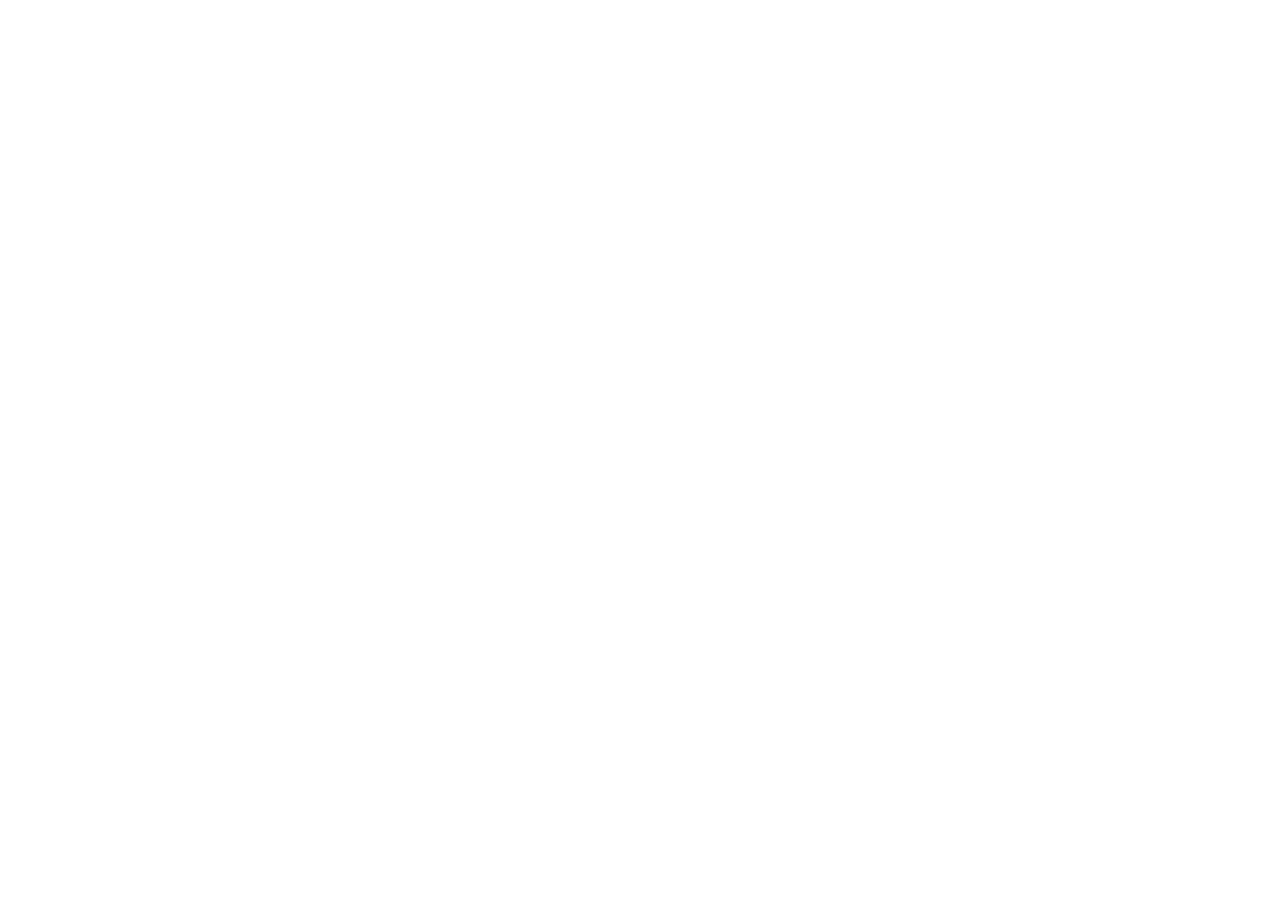
==== pages/product-detail.html @ eb251fed "upcode" ====
<!doctype html>
<html lang="en">
  <head>
    <title>Title</title>
    <!-- Required meta tags -->
    <meta charset="utf-8">
    <meta name="viewport" content="width=device-width, initial-scale=1, shrink-to-fit=no">

    <!-- Bootstrap CSS -->
    <link rel="stylesheet" href="https://stackpath.bootstrapcdn.com/bootstrap/4.3.1/css/bootstrap.min.css" integrity="sha384-ggOyR0iXCbMQv3Xipma34MD+dH/1fQ784/j6cY/iJTQUOhcWr7x9JvoRxT2MZw1T" crossorigin="anonymous">
  </head>
  <body>




    
      
    <!-- Optional JavaScript -->
    <!-- jQuery first, then Popper.js, then Bootstrap JS -->
    <script src="https://code.jquery.com/jquery-3.3.1.slim.min.js" integrity="sha384-q8i/X+965DzO0rT7abK41JStQIAqVgRVzpbzo5smXKp4YfRvH+8abtTE1Pi6jizo" crossorigin="anonymous"></script>
    <script src="https://cdnjs.cloudflare.com/ajax/libs/popper.js/1.14.7/umd/popper.min.js" integrity="sha384-UO2eT0CpHqdSJQ6hJty5KVphtPhzWj9WO1clHTMGa3JDZwrnQq4sF86dIHNDz0W1" crossorigin="anonymous"></script>
    <script src="https://stackpath.bootstrapcdn.com/bootstrap/4.3.1/js/bootstrap.min.js" integrity="sha384-JjSmVgyd0p3pXB1rRibZUAYoIIy6OrQ6VrjIEaFf/nJGzIxFDsf4x0xIM+B07jRM" crossorigin="anonymous"></script>
  </body>
</html>
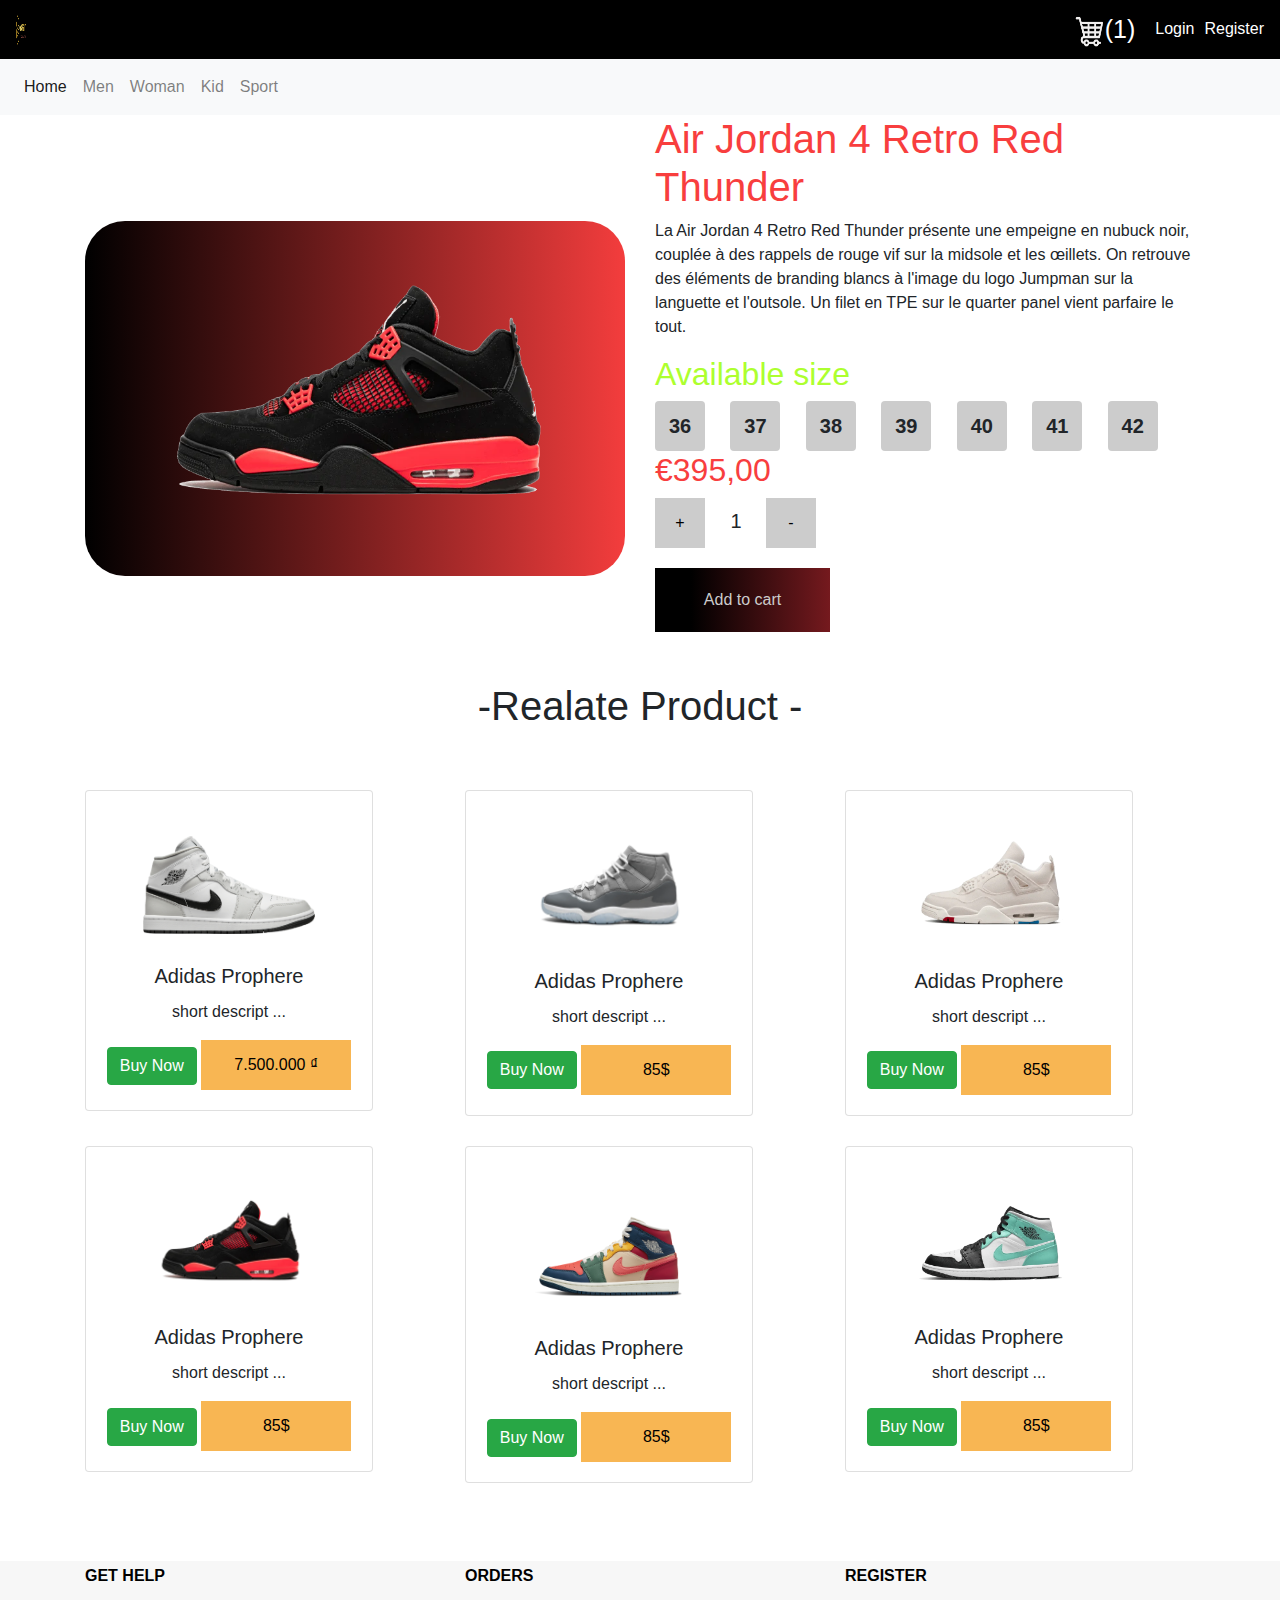
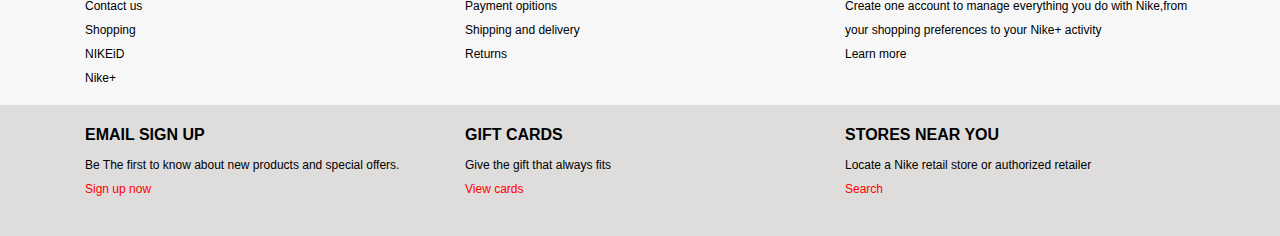
==== commit 24bec766: "first commit" ====
--- a/pages/product-detail.html
+++ b/pages/product-detail.html
@@ -1,25 +1,280 @@
 <!doctype html>
 <html lang="en">
-  <head>
-    <title>Title</title>
+
+<head>
+    <title>-Realate Product -</title>
     <!-- Required meta tags -->
     <meta charset="utf-8">
     <meta name="viewport" content="width=device-width, initial-scale=1, shrink-to-fit=no">
 
+    <link rel="stylesheet" href="/assets/css/index.css">
+
     <!-- Bootstrap CSS -->
-    <link rel="stylesheet" href="https://stackpath.bootstrapcdn.com/bootstrap/4.3.1/css/bootstrap.min.css" integrity="sha384-ggOyR0iXCbMQv3Xipma34MD+dH/1fQ784/j6cY/iJTQUOhcWr7x9JvoRxT2MZw1T" crossorigin="anonymous">
-  </head>
-  <body>
-
-
-
-
+    <link rel="stylesheet" href="https://stackpath.bootstrapcdn.com/bootstrap/4.3.1/css/bootstrap.min.css"
+        integrity="sha384-ggOyR0iXCbMQv3Xipma34MD+dH/1fQ784/j6cY/iJTQUOhcWr7x9JvoRxT2MZw1T" crossorigin="anonymous">
+</head>
+
+<body>
+    <header>
+        <nav class="navbar navbar-light">
+            <a class="navbar-brand"><img src="/assets/img/c255c800e61e47ec7698ffdc99e50a95.png" alt="#"></a>
+            <form class="form-inline">
+                <a class="picture" href="#"><img src="/assets/img/5b7f1635f1ce04fe2149c056a8e340c9.png" alt="">(1)</a>
+                <a class="new" href="#">Login</a>
+                <a class="new" href="http://127.0.0.1:5500/pages/register.html">Register</a>
+            </form>
+        </nav>
+        <nav class="navbar navbar-expand-lg navbar-light bg-light">
+            <button class="navbar-toggler" type="button" data-toggle="collapse" data-target="#navbarNav"
+                aria-controls="navbarNav" aria-expanded="false" aria-label="Toggle navigation">
+                <span class="navbar-toggler-icon"></span>
+            </button>
+            <div class="collapse navbar-collapse" id="navbarNav">
+                <ul class="navbar-nav">
+                    <li class="nav-item active">
+                        <a class="nav-link" href="http://127.0.0.1:5500/index.html">Home</a>
+                    </li>
+                    <li class="nav-item">
+                        <a class="nav-link" href="#">Men</a>
+                    </li>
+                    <li class="nav-item">
+                        <a class="nav-link" href="#">Woman</a>
+                    </li>
+                    <li class="nav-item">
+                        <a class="nav-link" href="#">Kid</a>
+                    </li>
+                    <li class="nav-item">
+                        <a class="nav-link" href="#">Sport</a>
+                    </li>
+                </ul>
+            </div>
+        </nav>
+    </header>
+
+
+
+    <!--carousel-->
+    <section class="carousel__shoes">
+        <div class="container text-left">
+            <div class="row box__shoes">
+                <div class="col">
+                    <div class="picture__shoes">
+                        <img src="/assets/img/air-jordan-4-retro-red-thunder-14164-2.webp" alt="#">
+                    </div>
+                </div>
+                <div class="col">
+                    <div class="content__shoes">
+                        <h1>Air Jordan 4 Retro Red Thunder</h1>
+                        <p>La Air Jordan 4 Retro Red Thunder présente une empeigne en nubuck noir, couplée à des rappels
+                            de rouge vif sur la midsole et les œillets. On retrouve des éléments de branding blancs à
+                            l'image du logo Jumpman sur la languette et l'outsole. Un filet en TPE sur le quarter panel
+                            vient parfaire le tout.</p>
+                        <div class="size__shoes">
+                            <h2>Available size</h2>
+                            <button class="btn"><span>36</span></button>
+                            <button class="btn"><span>37</span></button>
+                            <button class="btn"><span>38</span></button>
+                            <button class="btn"><span>39</span></button>
+                            <button class="btn"><span>40</span></button>
+                            <button class="btn"><span>41</span></button>
+                            <button class="btn"><span>42</span></button>
+                        </div>
+                        <div class="price__shoes">
+                            <h2>€395,00</h2>
+                            <div class="order__shoes">
+                                <button class="up_and_down"><span>+</span></button>
+                                <span class="number">1</span>
+                                <button class="up_and_down"><span>-</span></button>
+                            </div>
+                        </div>
+                        <a href="http://127.0.0.1:5501/pages/register.html" class=""><button class="btnAdd">Add to cart</button></a>
+                    </div>
+                </div>
+            </div>
+        </div>
+    </section>
+
+    <div class="Realate__Product text-center">
+        <h1>-Realate Product -</h1>
+        <section class="ProductFeature">
+            <div class="document">
+                <div class="container">
+                    <div class="row items">
+                        <div class="col-sm">
+                            <div class="card" style="width: 18rem;">
+                                <img src="/assets/img/1-giay-nike-air-jordan-1-mid-light-smoke-grey-w-bq6472-015.png" class="card-img-top" alt="...">
+                                <div class="card-body">
+                                    <h5 class="card-title">Adidas Prophere</h5>
+                                    <p class="card-text">short descript ...</p>
+                                    <a href="http://127.0.0.1:5501/pages/product-detail.html" class="btn btn-success">Buy Now</a>
+                                    <button>7.500.000 ₫</button>
+                                </div>
+                            </div>
+                        </div>
+                        <div class="col-sm">
+                            <div class="card" style="width: 18rem;">
+                                <img src="/assets/img/Air-Jordan-11-Retro-Cool-Grey-_2021_-CT8012-005-1.webp" class="card-img-top" alt="...">
+                                <div class="card-body">
+                                    <h5 class="card-title">Adidas Prophere</h5>
+                                    <p class="card-text">short descript ...</p>
+                                    <a href="http://127.0.0.1:5501/pages/product-detail.html" class="btn btn-success">Buy Now</a>
+                                    <button>85$</button>
+                                </div>
+                            </div>
+                        </div>
+                        <div class="col-sm">
+                            <div class="card" style="width: 18rem;">
+                                <img src="/assets/img/Air-Jordan-4-Sail-Canvas-1_540x.webp" class="card-img-top" alt="...">
+                                <div class="card-body">
+                                    <h5 class="card-title">Adidas Prophere</h5>
+                                    <p class="card-text">short descript ...</p>
+                                    <a href="http://127.0.0.1:5501/pages/product-detail.html" class="btn btn-success">Buy Now</a>
+                                    <button>85$</button>
+                                </div>
+                            </div>
+                        </div>
+                        <div class="col-sm">
+                            <div class="card" style="width: 18rem;">
+                                <img src="/assets/img/air-jordan-4-retro-red-thunder-14164-2.webp" class="card-img-top" alt="...">
+                                <div class="card-body">
+                                    <h5 class="card-title">Adidas Prophere</h5>
+                                    <p class="card-text">short descript ...</p>
+                                    <a href="http://127.0.0.1:5501/pages/product-detail.html" class="btn btn-success">Buy Now</a>
+                                    <button>85$</button>
+                                </div>
+                            </div>
+                        </div>
+                        <div class="col-sm">
+                            <div class="card" style="width: 18rem;">
+                                <img src="/assets/img/42f95b626aac0d5cfdbfce098964a3ae_1650292835.png" class="card-img-top" alt="...">
+                                <div class="card-body">
+                                    <h5 class="card-title">Adidas Prophere</h5>
+                                    <p class="card-text">short descript ...</p>
+                                    <a href="http://127.0.0.1:5501/pages/product-detail.html" class="btn btn-success">Buy Now</a>
+                                    <button>85$</button>
+                                </div>
+                            </div>
+                        </div>
+                        <div class="col-sm">
+                            <div class="card" style="width: 18rem;">
+                                <img src="/assets/img/True-to-Sole-Air-Jordan-1-Mid-Island-Green-01_600x.webp" class="card-img-top" alt="...">
+                                <div class="card-body">
+                                    <h5 class="card-title">Adidas Prophere</h5>
+                                    <p class="card-text">short descript ...</p>
+                                    <a href="http://127.0.0.1:5501/pages/product-detail.html" class="btn btn-success">Buy Now</a>
+                                    <button>85$</button>
+                                </div>
+                            </div>
+                        </div>
+                </div>
+            </div>
+        </section>
+    </div>
+
+
+    <footer class="footer mt-5">
+        <div class="footer_top">
+          <div class=" container">
+            <div class="row">
+              <div class="col-lg-4 col-md-6">
+                <div class="GET">
+                  <h4>GET HELP</h4>
+                  <ul>
+                    <li><a href="#">Contact us</a></li>
+                    <li><a href="#">Shopping</a></li>
+                    <li><a href="#">NIKEiD</a></li>
+                    <li><a href="#">Nike+</a></li>
+                  </ul>
+                </div>
+              </div>
+              <div class="col-lg-4 col-md-6">
+                <div class="ORDERS">
+                  <h4>ORDERS</h4>
+                  <ul>
+                    <li><a href="#">Payment opitions</a></li>
+                    <li><a href="#">Shipping and delivery</a></li>
+                    <li><a href="#">Returns</a></li>
+                  </ul>
+                </div>
+              </div>
+              <div class="col-lg-4 col-md-6">
+                <div class="footer_REGISTER">
+                  <h4>REGISTER</h4>
+                  <ul>
+                    <li><a href="">Create one account to manage everything you do with Nike,from your shopping preferences
+                        to
+                        your Nike+ activity</a></li>
+                        <a href="#" class="footer_learn">Learn more</a>
+                  </ul>
+                  
+                </div>
+              </div>
+            </div>
+          </div>
+        </div>
     
-      
+        
+        <div class="footer_bot">
+          <div class=" container">
+            <div class="row">
+              <div class="col-lg-4 col-md-6">
+                <div class="EMAIL">
+                  <h4>EMAIL SIGN UP</h4>
+                  <ul>
+                    <li>
+                      <a href="#">Be The first to know about new products and special offers.</a>
+                    </li>
+                    <a href="#" class="footer_sign">Sign up now</a>
+                  </ul>
+                  
+                </div>
+              </div>
+              <div class="col-lg-4 col-md-6">
+                <div class="GIFT">
+                  <h4>GIFT CARDS</h4>
+                  <ul>
+                    <li>
+                      <a href="#">Give the gift that always fits</a>
+                    </li>
+                    <a href="#" class="footer_view">View cards</a>
+                  </ul>
+                  
+                </div>
+              </div>
+              <div class="col-lg-4 col-md-6">
+                <div class="STORES">
+                  <h4>STORES NEAR YOU</h4>
+                  <ul>
+                    <li>
+                      <a href="#">
+                        Locate a Nike retail store or authorized retailer
+                      </a>
+                    </li>
+                    <a href="#" class="footer_search">Search</a>
+                  </ul>
+                  
+                </div>
+              </div>
+            </div>
+          </div>
+        </div>
+      </footer>
+
+
+
+
+
     <!-- Optional JavaScript -->
     <!-- jQuery first, then Popper.js, then Bootstrap JS -->
-    <script src="https://code.jquery.com/jquery-3.3.1.slim.min.js" integrity="sha384-q8i/X+965DzO0rT7abK41JStQIAqVgRVzpbzo5smXKp4YfRvH+8abtTE1Pi6jizo" crossorigin="anonymous"></script>
-    <script src="https://cdnjs.cloudflare.com/ajax/libs/popper.js/1.14.7/umd/popper.min.js" integrity="sha384-UO2eT0CpHqdSJQ6hJty5KVphtPhzWj9WO1clHTMGa3JDZwrnQq4sF86dIHNDz0W1" crossorigin="anonymous"></script>
-    <script src="https://stackpath.bootstrapcdn.com/bootstrap/4.3.1/js/bootstrap.min.js" integrity="sha384-JjSmVgyd0p3pXB1rRibZUAYoIIy6OrQ6VrjIEaFf/nJGzIxFDsf4x0xIM+B07jRM" crossorigin="anonymous"></script>
-  </body>
+    <script src="https://code.jquery.com/jquery-3.3.1.slim.min.js"
+        integrity="sha384-q8i/X+965DzO0rT7abK41JStQIAqVgRVzpbzo5smXKp4YfRvH+8abtTE1Pi6jizo"
+        crossorigin="anonymous"></script>
+    <script src="https://cdnjs.cloudflare.com/ajax/libs/popper.js/1.14.7/umd/popper.min.js"
+        integrity="sha384-UO2eT0CpHqdSJQ6hJty5KVphtPhzWj9WO1clHTMGa3JDZwrnQq4sF86dIHNDz0W1"
+        crossorigin="anonymous"></script>
+    <script src="https://stackpath.bootstrapcdn.com/bootstrap/4.3.1/js/bootstrap.min.js"
+        integrity="sha384-JjSmVgyd0p3pXB1rRibZUAYoIIy6OrQ6VrjIEaFf/nJGzIxFDsf4x0xIM+B07jRM"
+        crossorigin="anonymous"></script>
+</body>
+
 </html>--- a/assets/css/index.css
+++ b/assets/css/index.css
@@ -0,0 +1,211 @@
+header {
+  background-color: black;
+}
+header nav .navbar-brand img {
+  width: 10px;
+  height: 32px;
+}
+header nav form img {
+  height: 31px;
+  width: 31px;
+}
+header nav form .picture {
+  font-size: 25px;
+  color: white;
+  margin-right: 10px;
+}
+header nav form .new {
+  color: white;
+  margin-left: 10px;
+}
+
+.carousel .col {
+  color: black;
+}
+.carousel .col img {
+  position: relative;
+  width: 100%;
+  height: 392px;
+  top: -50px;
+  left: -80px;
+}
+.carousel .col button {
+  width: 150px;
+  height: 50px;
+  background: #F8B653;
+  border: 0px;
+}
+.carousel .box-right {
+  position: relative;
+  bottom: -40px;
+}
+
+.ProductFeature .document h1 {
+  text-align: center;
+}
+.ProductFeature .items {
+  margin-top: 60px;
+}
+.ProductFeature .card img {
+  width: 100%;
+  padding: 45px 57px 10px 57px;
+}
+.ProductFeature button {
+  width: 150px;
+  height: 50px;
+  background: #F8B653;
+  border: 0px;
+}
+.ProductFeature .col-sm {
+  margin-bottom: 30px;
+}
+
+.account .log-in input {
+  padding: 10px;
+  width: 100%;
+  border-radius: 20px;
+  border: solid #AE18E2;
+}
+.account .form-check {
+  display: flex;
+  width: 100px;
+  align-items: center;
+}
+.account .form-check input {
+  margin-left: 20px;
+  margin-right: 10px;
+}
+.account .box_items {
+  display: flex;
+  align-items: center;
+  font-size: 30px;
+}
+.account .btn {
+  background: #AE18E2;
+  color: #F8F8F8;
+  height: 50px;
+  width: 291px;
+  border-radius: 0px;
+  margin-top: 10px;
+}
+.account .Register h1 {
+  text-align: center;
+  margin-top: 30px;
+  margin-bottom: 30px;
+}
+.account .form-check {
+  margin-top: 20px;
+}
+
+footer .mt-5 {
+  margin-top: 3rem !important;
+}
+footer .footer_top {
+  background: #F7F7F7;
+  padding-top: 5px;
+}
+footer h4 {
+  font-size: 16px;
+  font-weight: 600;
+  color: #000000 !important;
+  line-height: 19px;
+}
+footer ul {
+  list-style: none;
+  padding: 0px;
+}
+footer a {
+  text-decoration: none;
+  font-size: 12px;
+  font-weight: 400;
+  color: #000000 !important;
+  line-height: 10px;
+  transition: all 0.5s;
+}
+footer .footer_bot {
+  background: #DEDDDC;
+  padding: 20px 0;
+}
+footer .footer_sign {
+  color: red !important;
+  transition: all 1s;
+}
+footer .footer_view {
+  color: red !important;
+}
+footer .footer_search {
+  color: red !important;
+}
+
+.box__shoes {
+  align-items: center;
+}
+
+.picture__shoes {
+  background-image: linear-gradient(to right, #000000 0, #f83e3e 51%, #000000 100%);
+  background-size: 200%;
+  padding: 42px;
+  border-radius: 40px;
+  transition: all 1s;
+  margin-top: 50px;
+}
+.picture__shoes img {
+  height: 271px;
+  width: 100%;
+}
+
+.picture__shoes:hover {
+  background-position: right center;
+}
+
+.content__shoes h1 {
+  color: #f83e3e;
+}
+.content__shoes .size__shoes h2 {
+  color: greenyellow;
+}
+.content__shoes .size__shoes .btn {
+  margin-right: 21px;
+  width: 50px;
+  height: 50px;
+  border: none;
+  background-color: #CCCCCC;
+}
+.content__shoes .size__shoes span {
+  font-weight: 600;
+  font-size: 20px;
+}
+.content__shoes .btn:hover {
+  background-color: #f83e3e;
+}
+.content__shoes .price__shoes h2 {
+  color: #f83e3e;
+}
+.content__shoes .price__shoes .order__shoes .up_and_down {
+  margin-right: 21px;
+  width: 50px;
+  height: 50px;
+  border: none;
+  background-color: #CCCCCC;
+}
+.content__shoes .price__shoes .order__shoes .number {
+  font-size: 20px;
+  margin-right: 20px;
+}
+.content__shoes .btnAdd {
+  margin-top: 20px;
+  width: 175px;
+  height: 64px;
+  background: linear-gradient(270deg, rgba(248, 32, 43, 0.9) 5.14%, #000000 89.71%);
+  background-size: 200%;
+  border: none;
+  color: #CCCCCC;
+  transition: all 1s;
+}
+.content__shoes .btnAdd:hover {
+  background-position: right center;
+}
+
+.Realate__Product {
+  margin-top: 50px;
+}/*# sourceMappingURL=index.css.map */